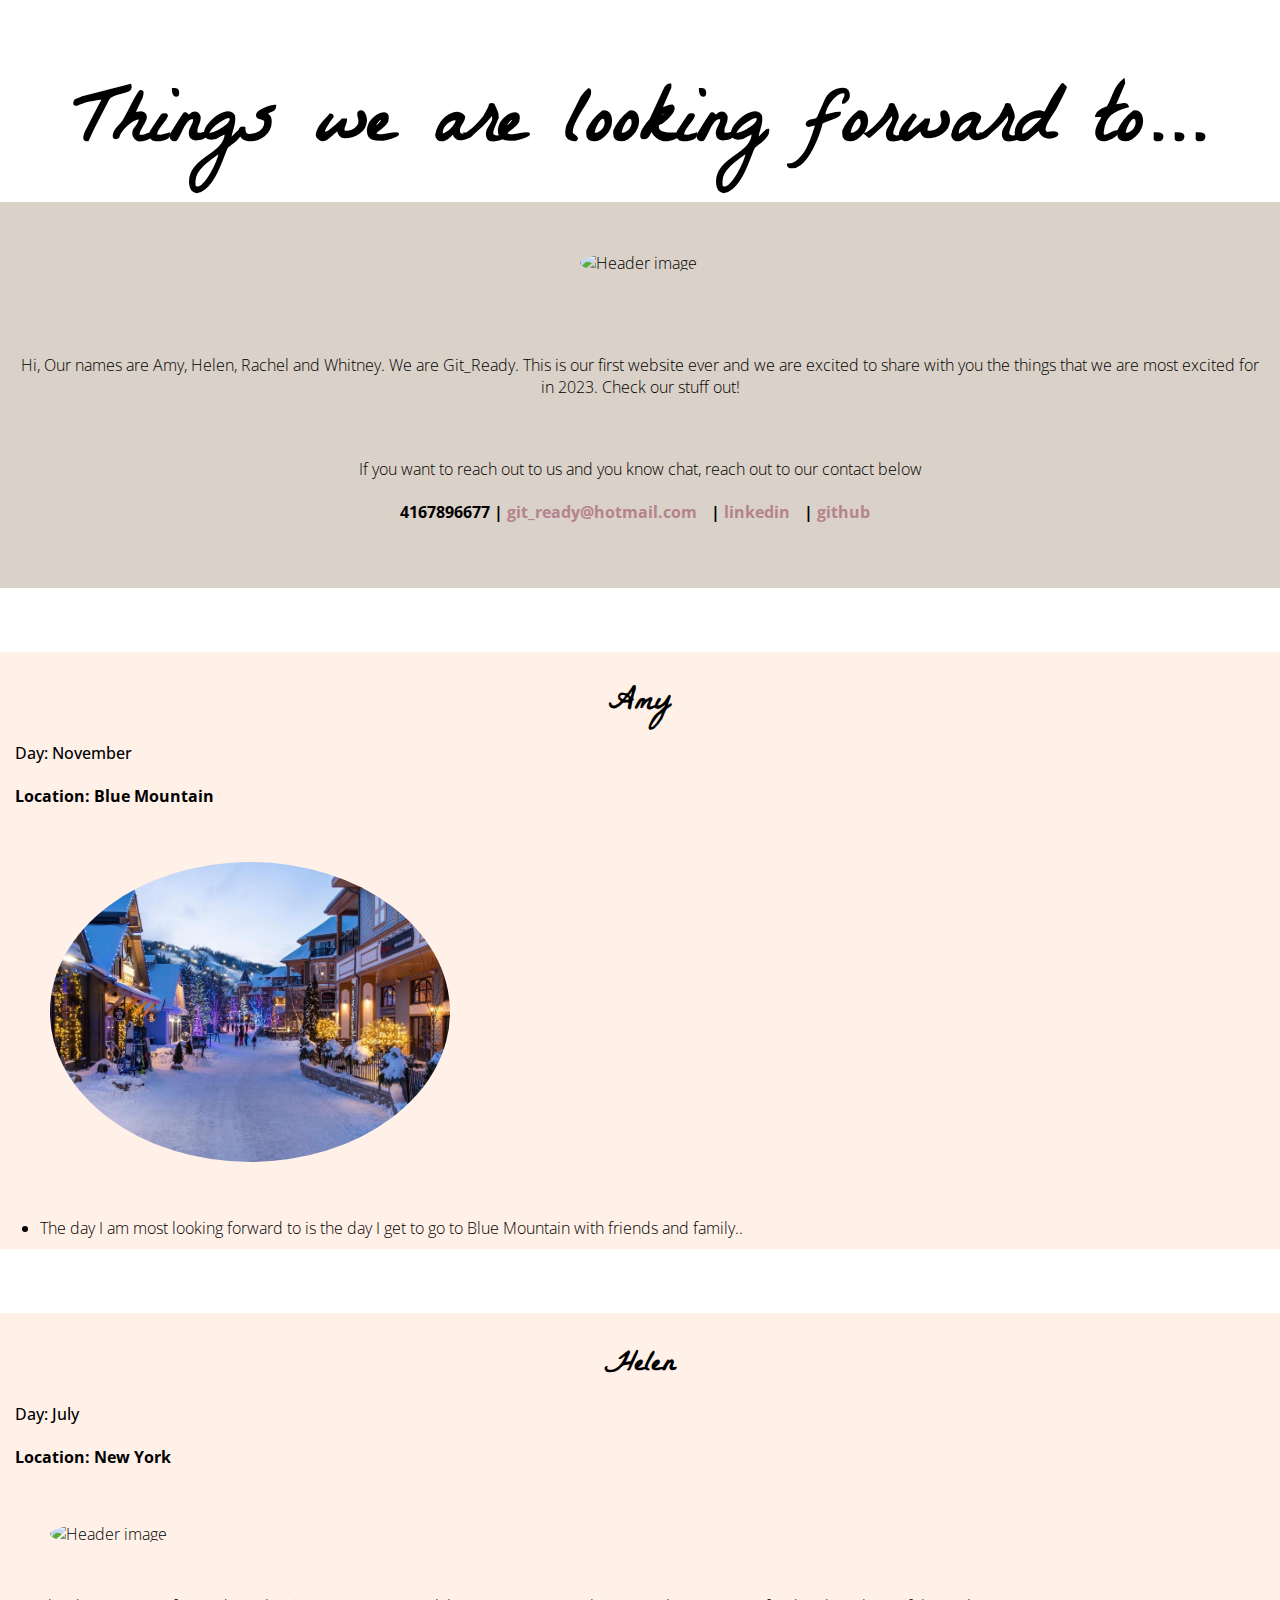
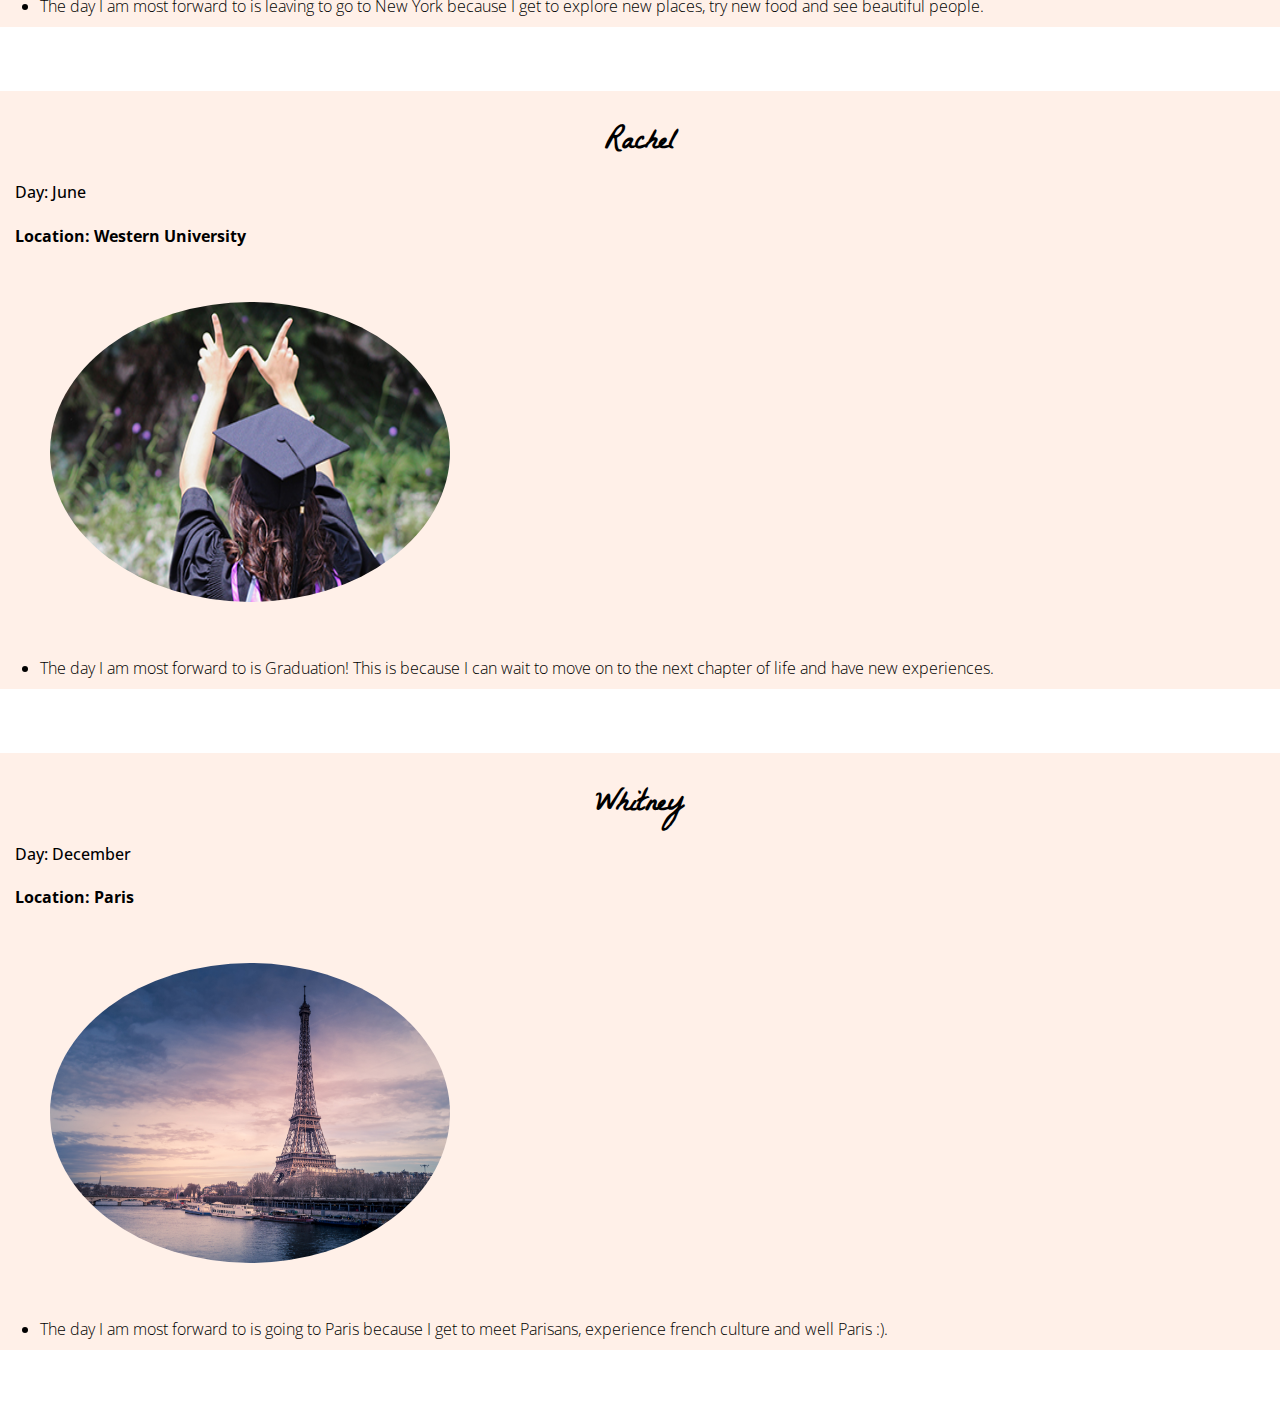
==== index2.html @ c77c05b2 "all files" ====
<!DOCTYPE html>
<html lang="en">

<head>
    <meta charset="UTF-8">
    <title>Git_Ready</title>
    <!-- styling links (stylesheet and fonts) -->
    <link rel="stylesheet" href="styles.css">
    <link rel="preconnect" href="https://fonts.googleapis.com">
    <link rel="preconnect" href="https://fonts.gstatic.com" crossorigin>
    <link href="https://fonts.googleapis.com/css2?family=La+Belle+Aurore&family=Open+Sans:wght@300;400;600&display=swap" rel="stylesheet">
</head>

<body>
    <header>
        <h1>Things we are looking forward to...</h1>
        
    </header>

    <section class="about">
        <img class="profile-img" src="header.avif" alt="Header image.">
        <p>Hi, Our names are Amy, Helen, Rachel and Whitney. We are Git_Ready. This is our first website ever and we are excited to share with you the things that we are most excited for in 2023. Check our stuff out!</p>

<p></p>

<p>If you want to reach out to us and you know chat, reach out to our contact below</p>
<h4> 4167896677 | <a href="mailto:git_ready@hotmail.com">git_ready@hotmail.com</a> | <a
                href="https://www.linkedin.com/in/git_ready/">linkedin</a> | <a
                href="https://github.com/Git-Ready">github</a></h4>
<p></p>
<p></p>

    </section>

    <section class="Girlboss1">
        <h3>Amy</h3>
	  <p class="date">Day: November</p>
        <h4 class="organization">Location: Blue Mountain </h4>
        <img class="profile-img" src="Amy.jpeg" alt="Header image.">

        <ul>
            <li>The day I am most looking forward to is the day I get to go to Blue Mountain with friends and family..
            </li>
        </ul>
    </section>


    <section class="Girlboss2">

        <h3>Helen</h3>
        <p class="date">Day: July</p>
        <h4 class="organization">Location: New York</h4>
        <img class="profile-img" src="Helen.jpg." alt="Header image.">

        <ul>
            <li>The day I am most forward to is leaving to go to New York because I get to explore new places, try new food and see beautiful people.
            </li>
        </ul>
    </section>


    <section class="Girlboss3">
        <h3>Rachel</h3>
        <p class="date">Day: June</p>
        <h4 class="organization">Location: Western University</h4>
        <img class="profile-img" src="Rachel.jpg" alt="Header image.">

        <ul>
            <li>The day I am most forward to is Graduation! This is because I can wait to move on to the next chapter of life and have new experiences.
            </li>
        </ul>
    </section>


    <section class="Girlboss4">
        <h3>Whitney</h3>
        <p class="date">Day: December</p>
        <h4 class="organization">Location: Paris</h4>
        <img class="profile-img" src="Whitney.jpg" alt="Header image.">

        <ul>
            <li>The day I am most forward to is going to Paris because I get to meet Parisans, experience french culture and well Paris :).
            </li>
        </ul>
    </section>

</body>

</html>
---- styles.css ----
body {
    /* background-color: #EDEDE9; */
    font-family: 'Open Sans', sans-serif;
    background: url(../images/work-background.jpg);
    background-repeat: no-repeat;
    background-attachment: fixed;
    background-size: cover;
    margin: 0;
    font-weight: 300;
}

section {
    width: 100%;
    margin-bottom: 5%;
    background: rgb(255, 205, 178, 0.3);
    overflow: hidden;
    
}

h1 {
    font-family: 'La Belle Aurore', cursive;
    font-size: 80px;
    margin-bottom: 0;
}

h2 {
    padding-left: 15px;
    padding-right: 15px;
    font-weight: 300;
}

h3 {
    font-family: 'La Belle Aurore', cursive;
    padding: 10px;
    padding-top: 25px;
    margin: 0;
    text-align: center;
    font-size: 30px;
}

h4 {
    padding-left: 15px;
    padding-right: 15px;
    margin-bottom: 5px;
}

p {
    padding-left: 15px;
    padding-right: 15px;
    margin: 0;
}

a {
    color: #b5838d;
    padding-right: 10px;
    text-decoration: none;
}

a:hover {
    color: #78543F;
}

ul {
    margin: 0;
    padding-bottom: 10px;
}

.title {
    font-style: italic;
}

.date {
/*    float: right;*/
    font-weight: 500;
}

.location {
    float: right;
    font-weight: 100;
}

/* HEADER - About me */
header {
    text-align: center;
}

.about {
    /* background-color: #D6CCC2; */
    background: rgb(214, 204, 194, 0.9);
    overflow: hidden;
    text-align: center;
/*
    display: flex;
    align-items: center;
*/
}

.profile-img {
    border-radius: 50%;
    width: 400px;
    margin: 50px;
    height: 300px;
}
.about p {
    padding-top: 30px;
}
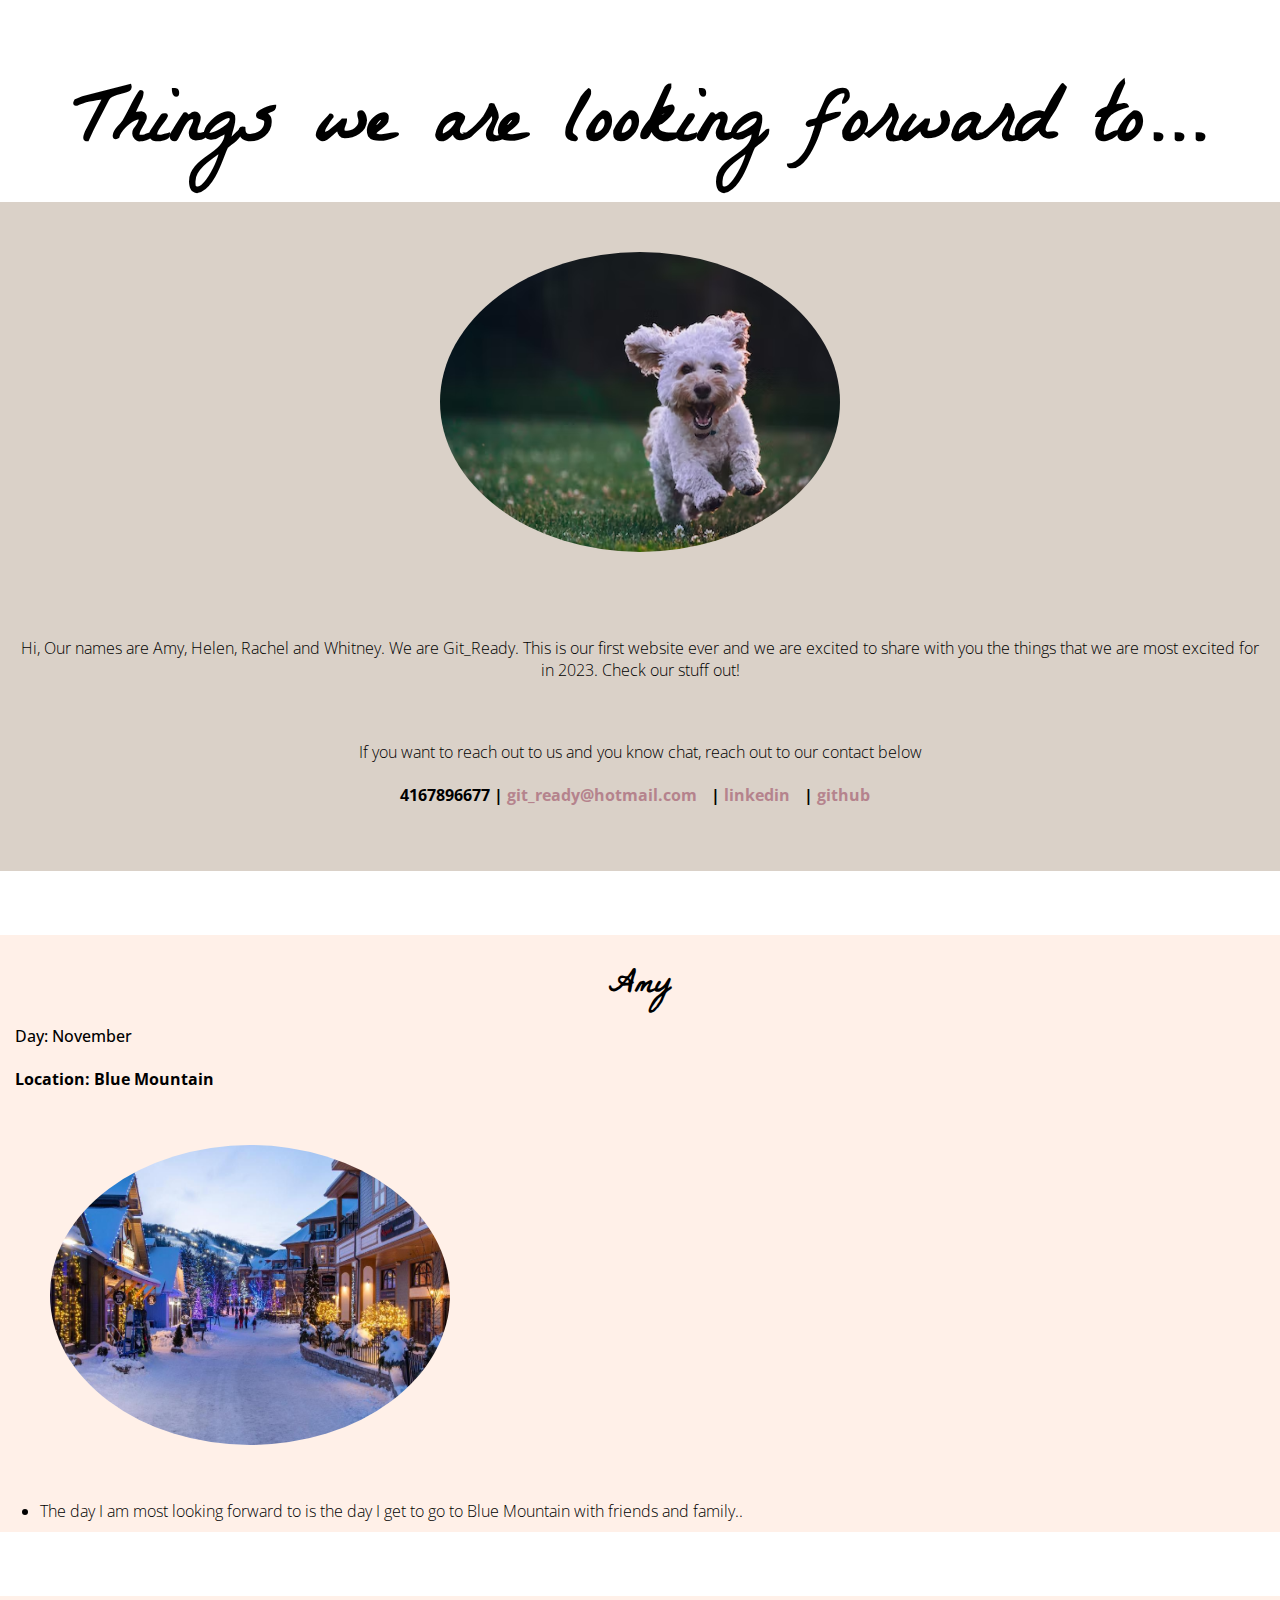
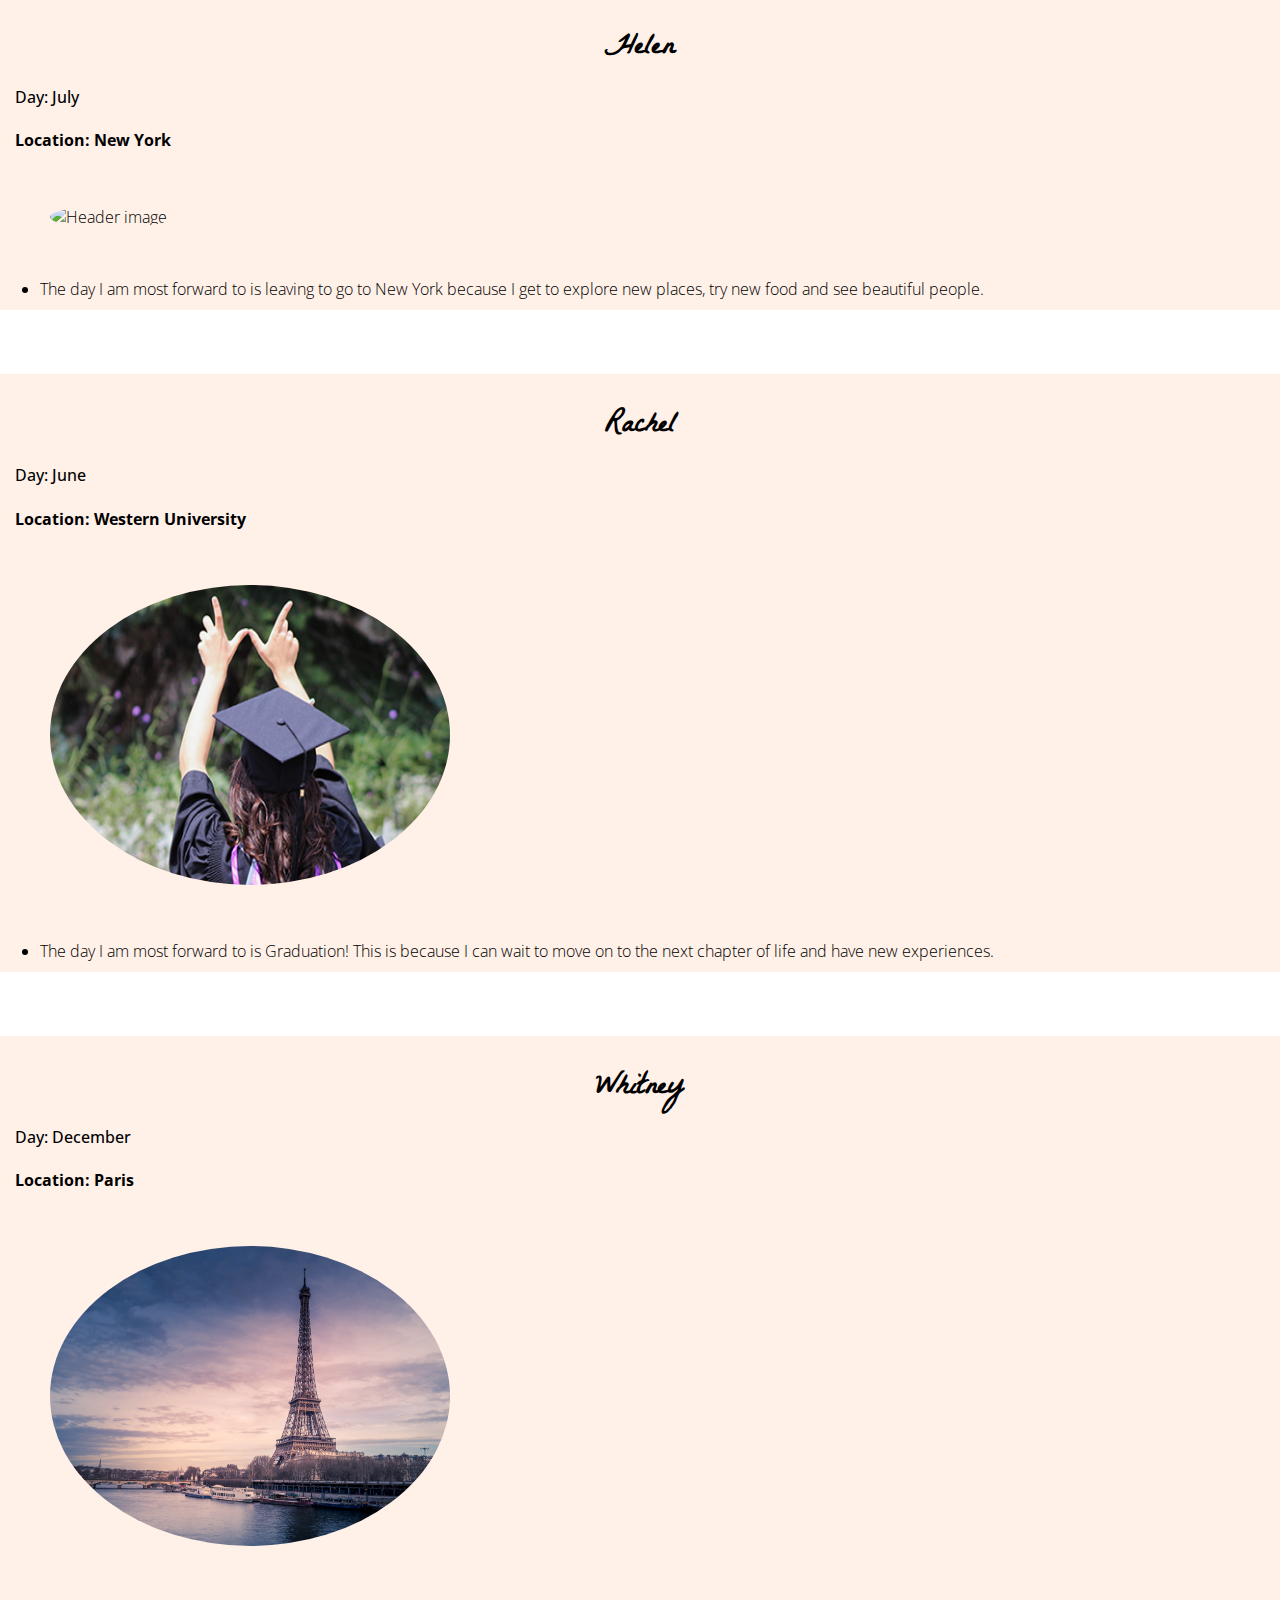
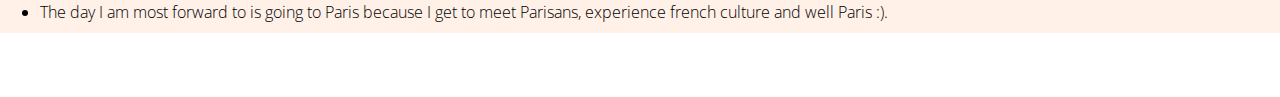
==== commit df917432: "jpg" ====
--- a/index2.html
+++ b/index2.html
@@ -18,7 +18,7 @@
     </header>
 
     <section class="about">
-        <img class="profile-img" src="header.avif" alt="Header image.">
+        <img class="profile-img" src="header.jpg" alt="Header image.">
         <p>Hi, Our names are Amy, Helen, Rachel and Whitney. We are Git_Ready. This is our first website ever and we are excited to share with you the things that we are most excited for in 2023. Check our stuff out!</p>
 
 <p></p>
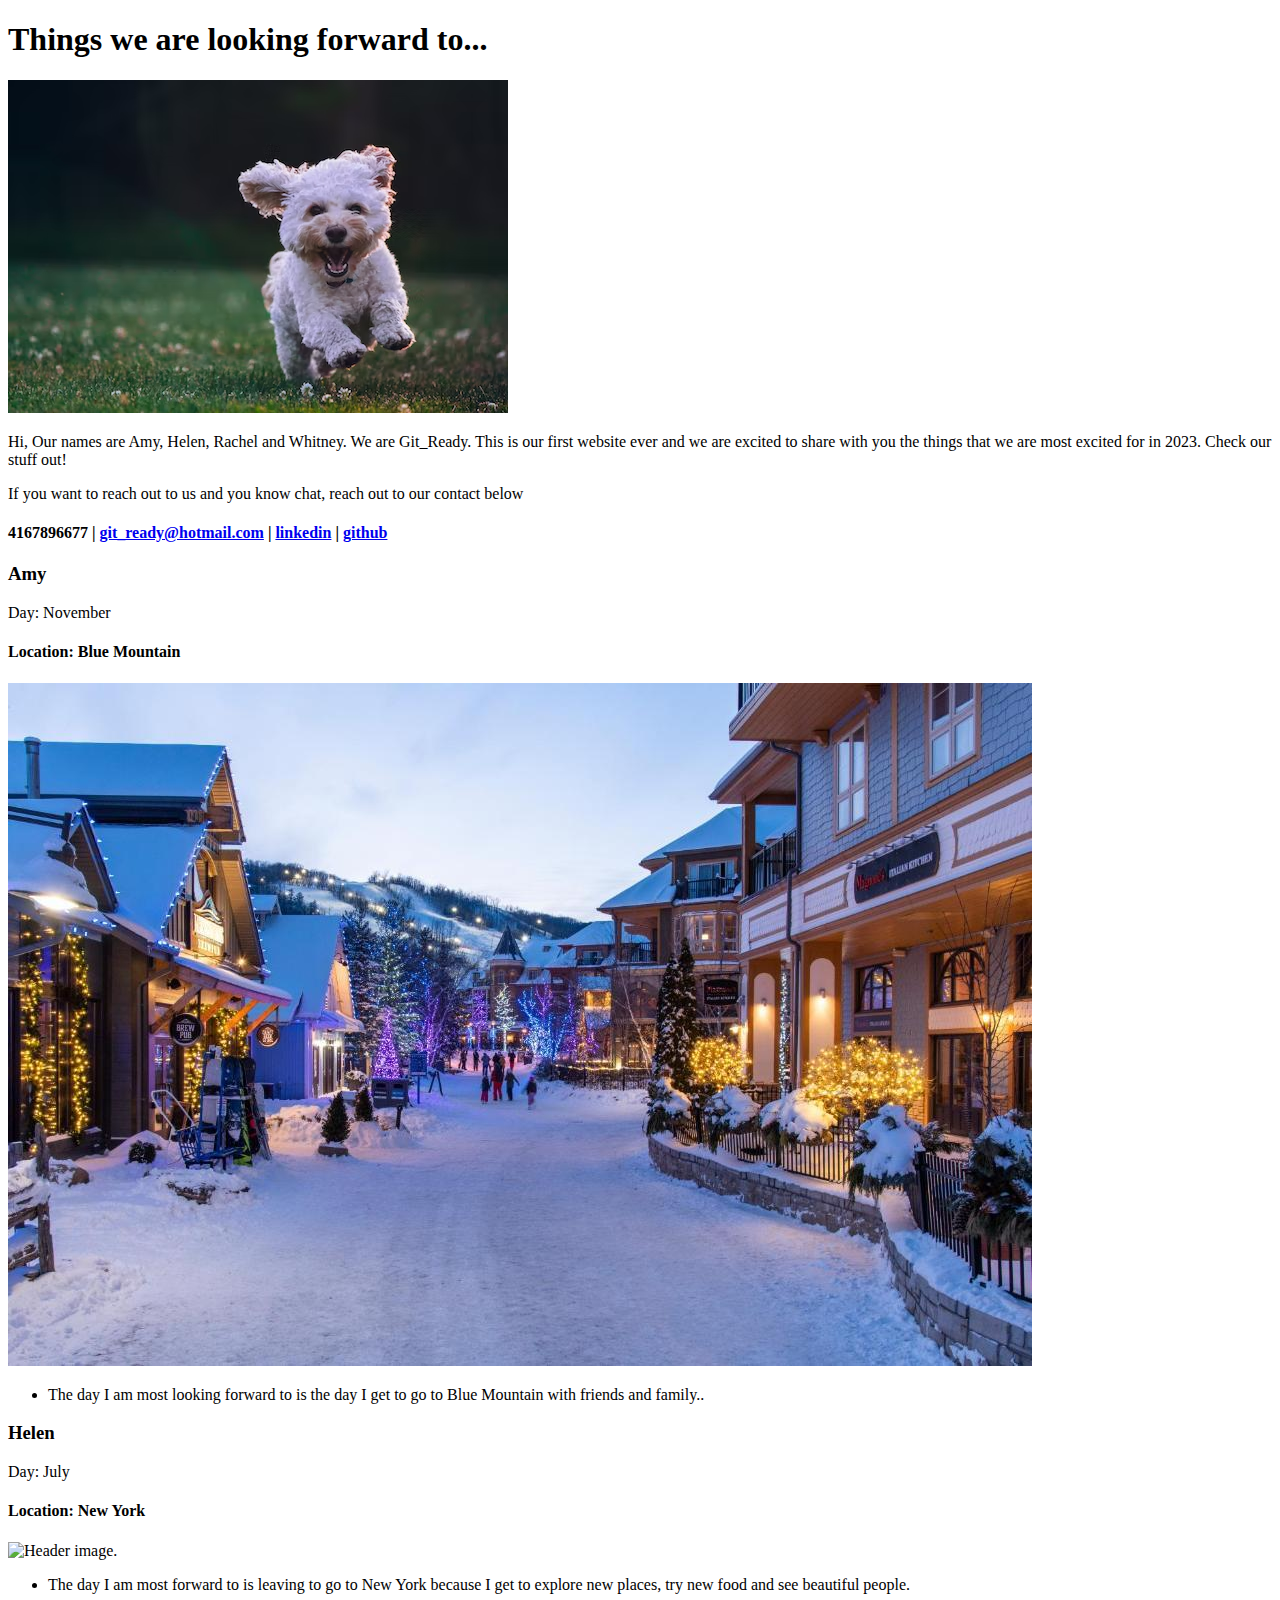
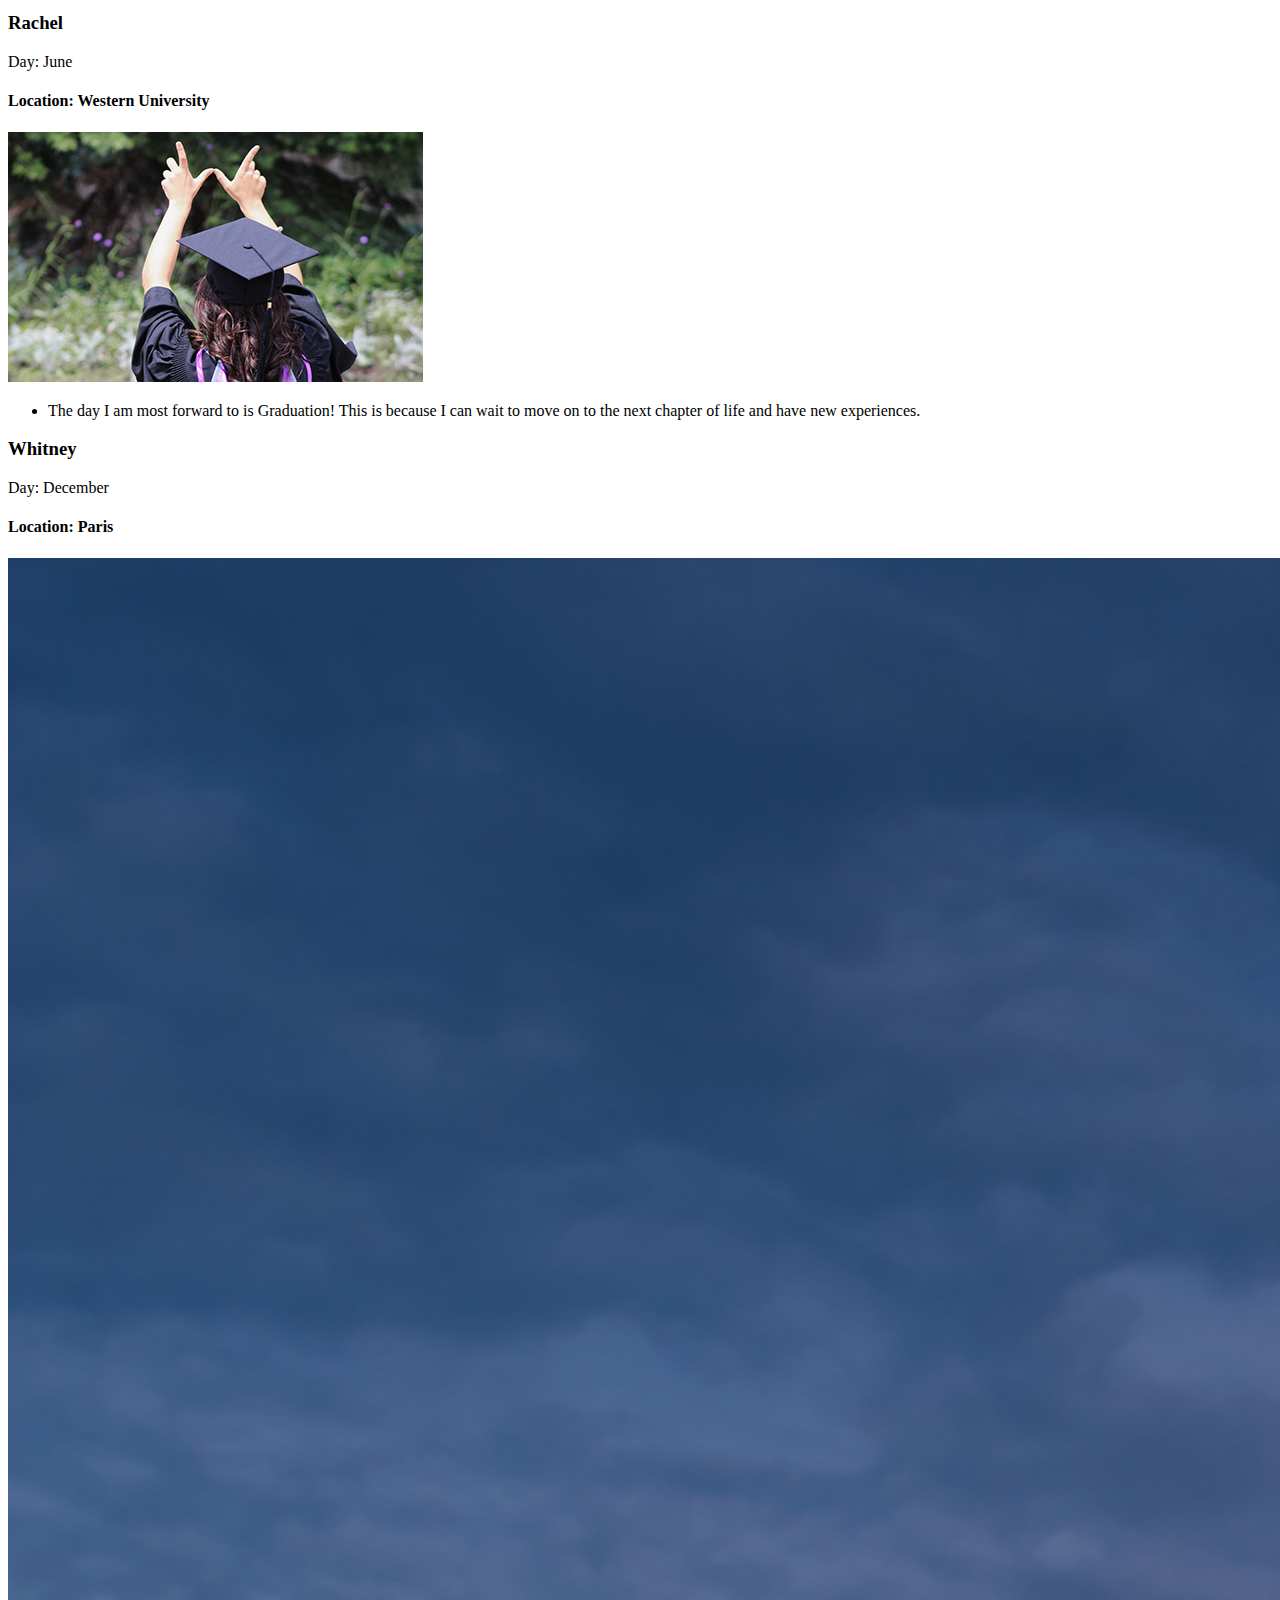
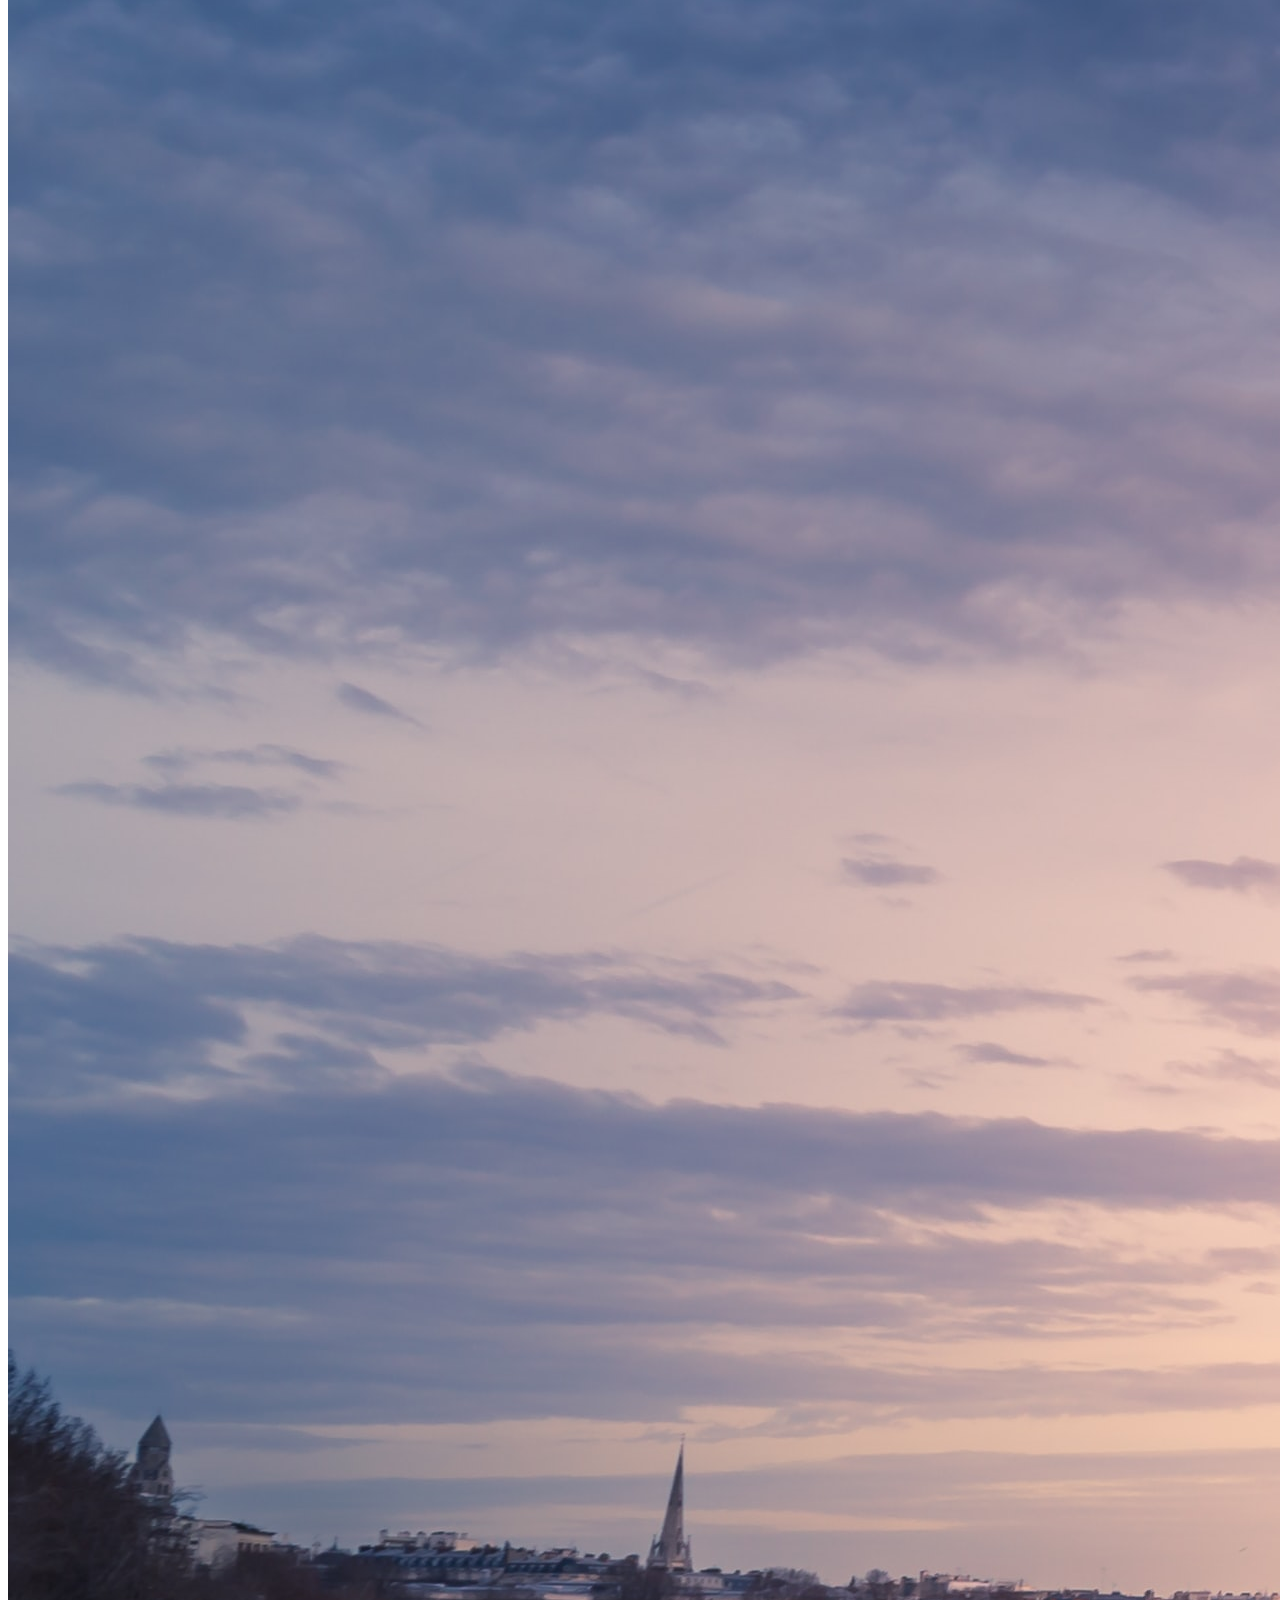
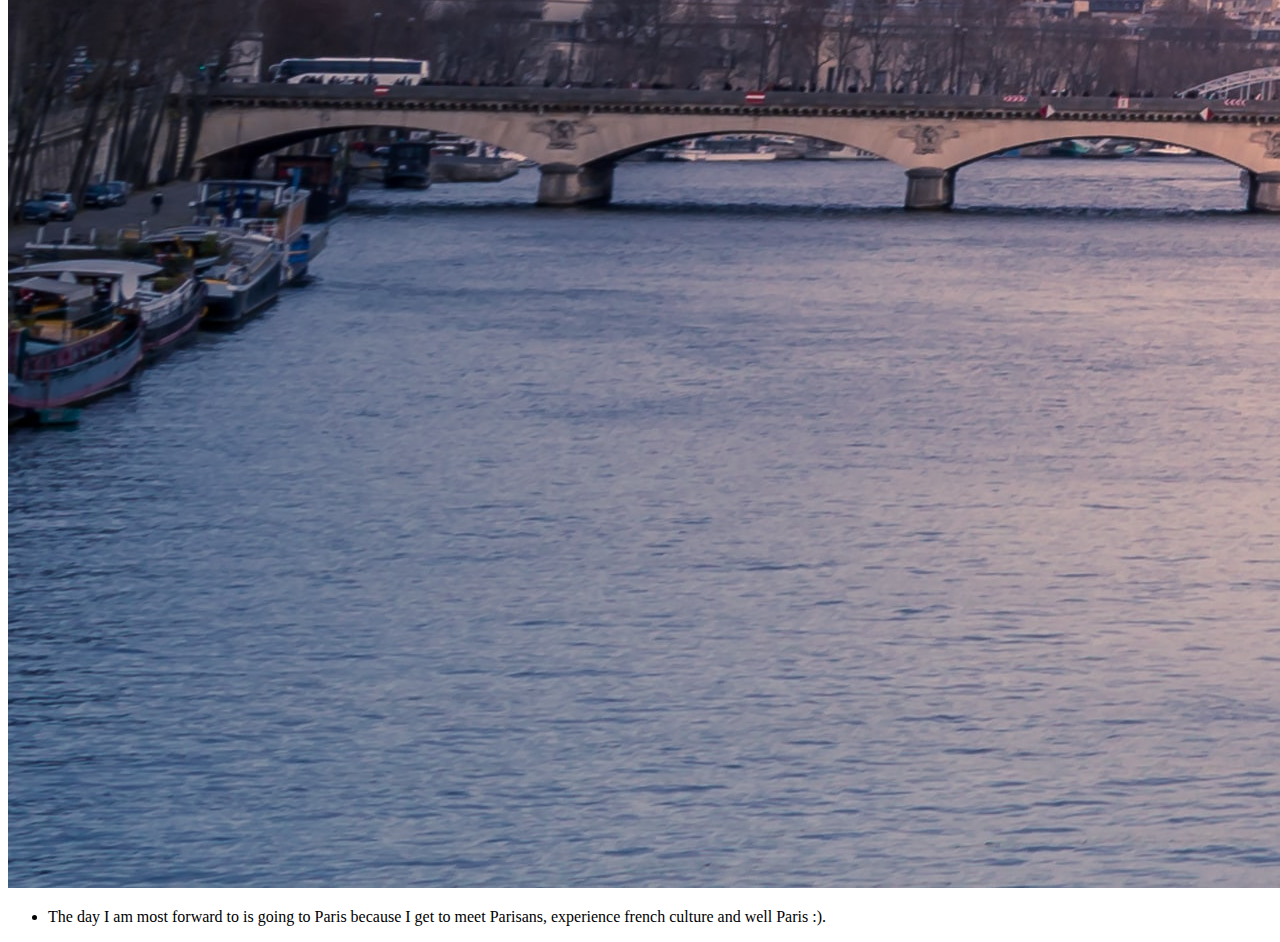
==== commit a9955cec: "Update index2.html" ====
--- a/index2.html
+++ b/index2.html
@@ -5,7 +5,7 @@
     <meta charset="UTF-8">
     <title>Git_Ready</title>
     <!-- styling links (stylesheet and fonts) -->
-    <link rel="stylesheet" href="styles.css">
+    <link rel="stylesheet" href="../htmlcss/styles.css">
     <link rel="preconnect" href="https://fonts.googleapis.com">
     <link rel="preconnect" href="https://fonts.gstatic.com" crossorigin>
     <link href="https://fonts.googleapis.com/css2?family=La+Belle+Aurore&family=Open+Sans:wght@300;400;600&display=swap" rel="stylesheet">
@@ -86,4 +86,4 @@
 
 </body>
 
-</html>+</html>
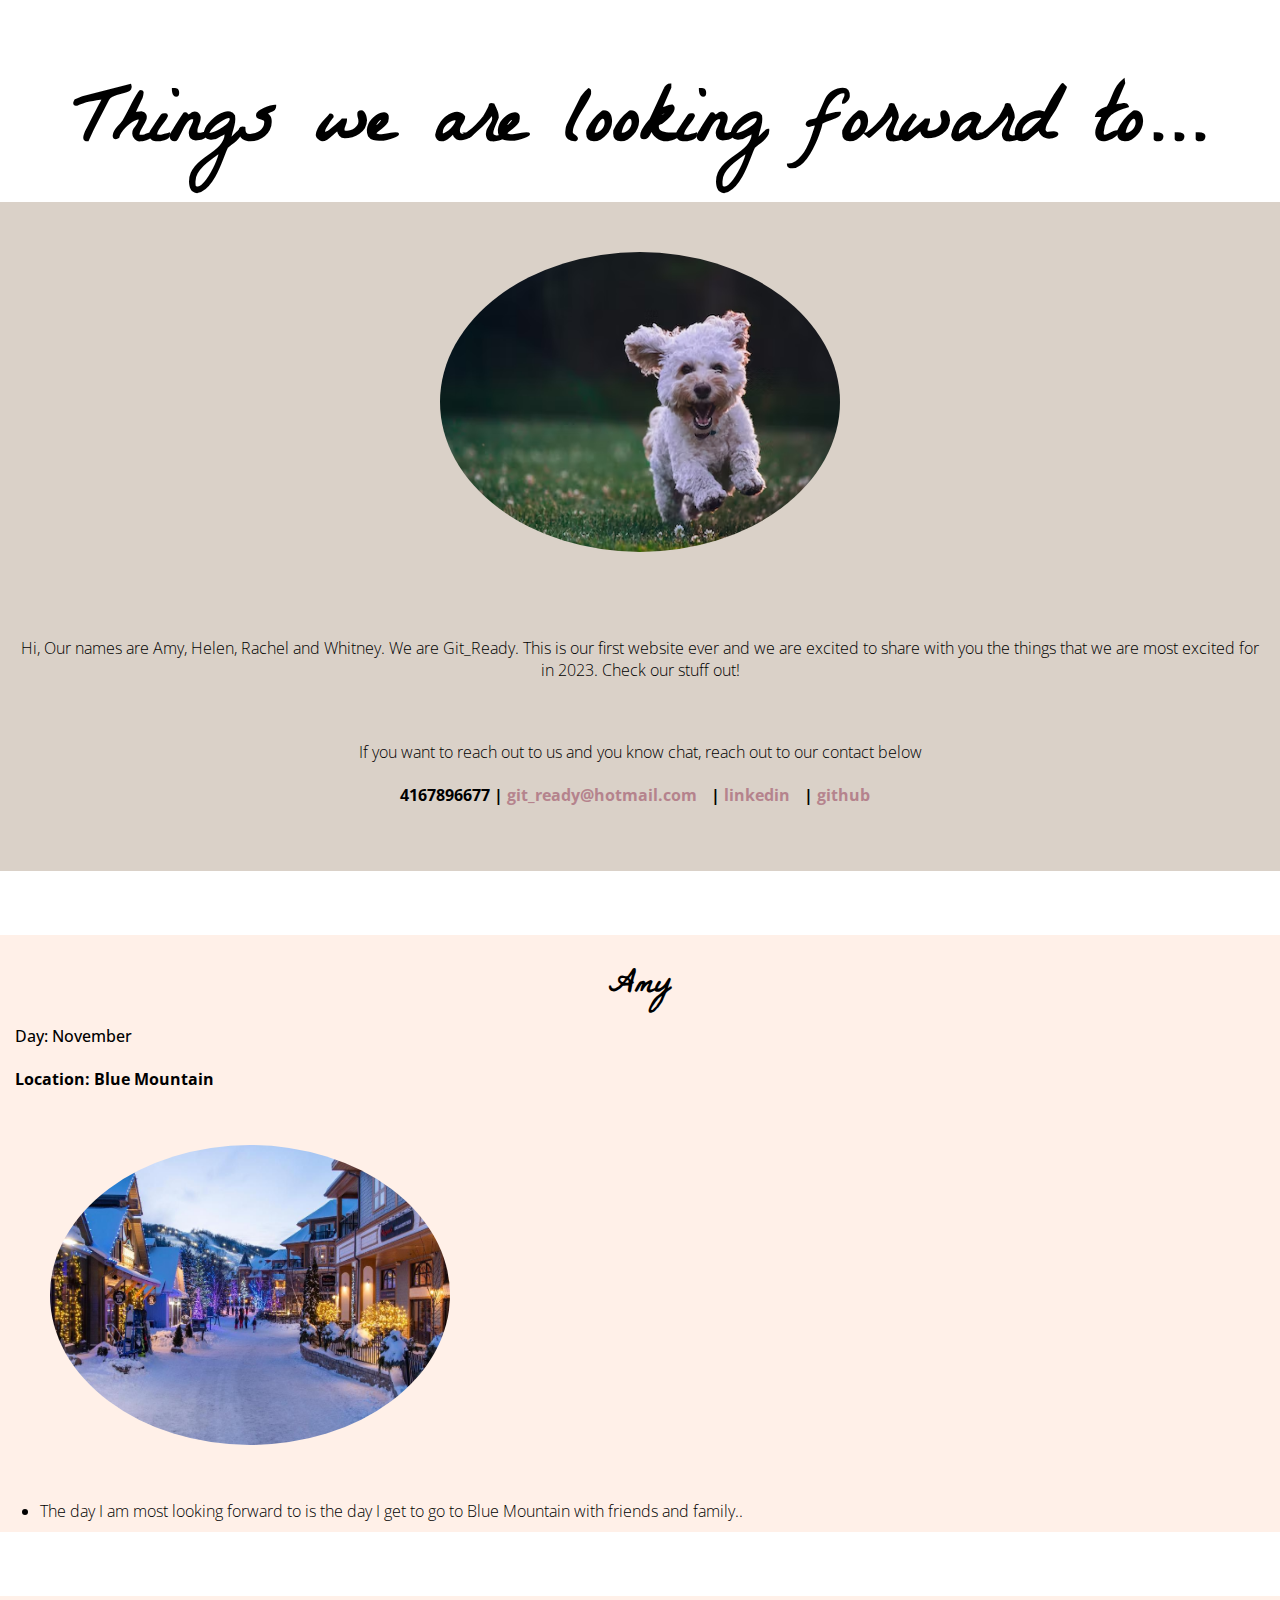
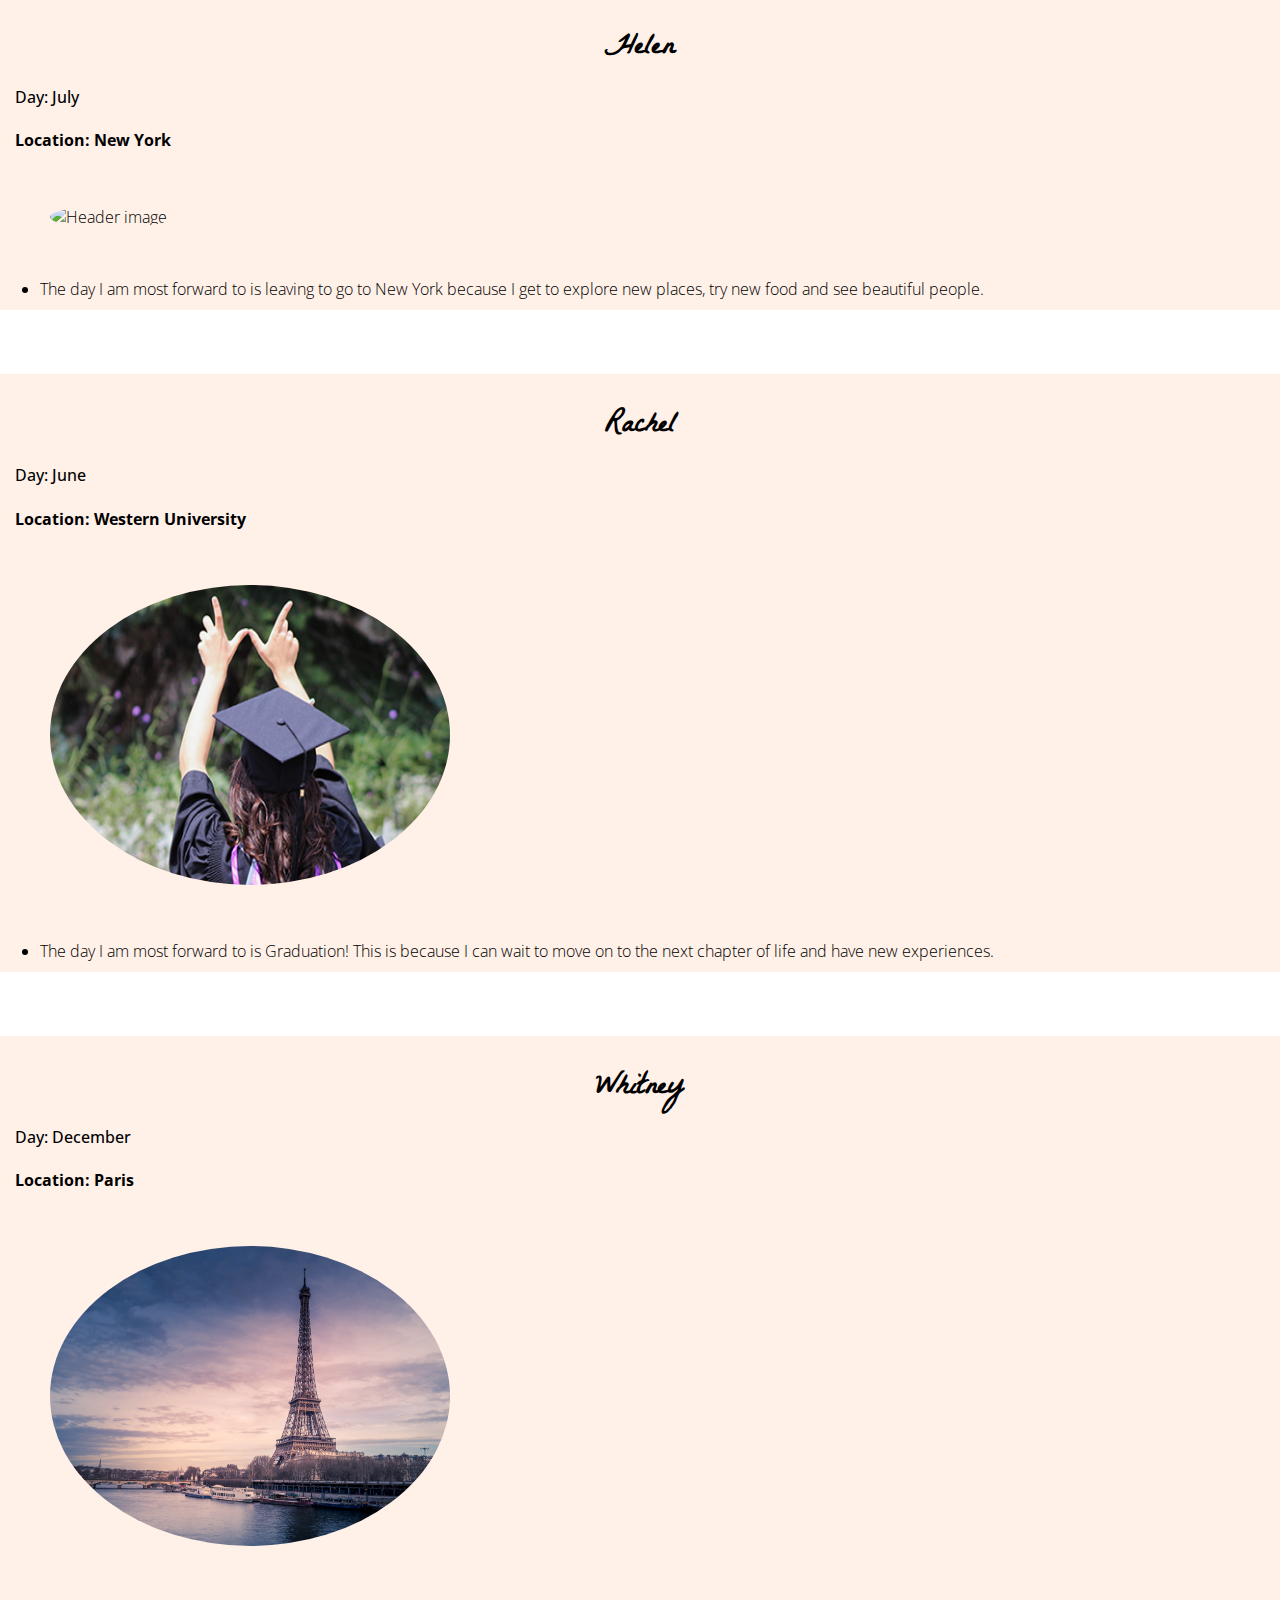
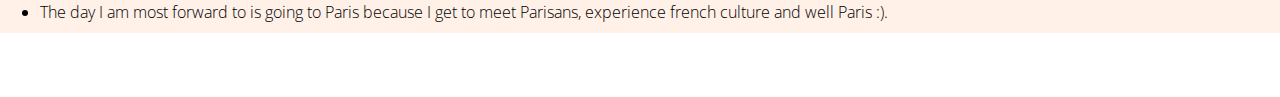
==== commit c263a3e9: "Update index2.html" ====
--- a/index2.html
+++ b/index2.html
@@ -5,7 +5,7 @@
     <meta charset="UTF-8">
     <title>Git_Ready</title>
     <!-- styling links (stylesheet and fonts) -->
-    <link rel="stylesheet" href="../htmlcss/styles.css">
+    <link rel="stylesheet" href="../styles.css">
     <link rel="preconnect" href="https://fonts.googleapis.com">
     <link rel="preconnect" href="https://fonts.gstatic.com" crossorigin>
     <link href="https://fonts.googleapis.com/css2?family=La+Belle+Aurore&family=Open+Sans:wght@300;400;600&display=swap" rel="stylesheet">
--- a/styles.css
+++ b/styles.css
@@ -0,0 +1,107 @@
+body {
+    /* background-color: #EDEDE9; */
+    font-family: 'Open Sans', sans-serif;
+    background: url(../images/work-background.jpg);
+    background-repeat: no-repeat;
+    background-attachment: fixed;
+    background-size: cover;
+    margin: 0;
+    font-weight: 300;
+}
+
+section {
+    width: 100%;
+    margin-bottom: 5%;
+    background: rgb(255, 205, 178, 0.3);
+    overflow: hidden;
+    
+}
+
+h1 {
+    font-family: 'La Belle Aurore', cursive;
+    font-size: 80px;
+    margin-bottom: 0;
+}
+
+h2 {
+    padding-left: 15px;
+    padding-right: 15px;
+    font-weight: 300;
+}
+
+h3 {
+    font-family: 'La Belle Aurore', cursive;
+    padding: 10px;
+    padding-top: 25px;
+    margin: 0;
+    text-align: center;
+    font-size: 30px;
+}
+
+h4 {
+    padding-left: 15px;
+    padding-right: 15px;
+    margin-bottom: 5px;
+}
+
+p {
+    padding-left: 15px;
+    padding-right: 15px;
+    margin: 0;
+}
+
+a {
+    color: #b5838d;
+    padding-right: 10px;
+    text-decoration: none;
+}
+
+a:hover {
+    color: #78543F;
+}
+
+ul {
+    margin: 0;
+    padding-bottom: 10px;
+}
+
+.title {
+    font-style: italic;
+}
+
+.date {
+/*    float: right;*/
+    font-weight: 500;
+}
+
+.location {
+    float: right;
+    font-weight: 100;
+}
+
+/* HEADER - About me */
+header {
+    text-align: center;
+}
+
+.about {
+    /* background-color: #D6CCC2; */
+    background: rgb(214, 204, 194, 0.9);
+    overflow: hidden;
+    text-align: center;
+/*
+    display: flex;
+    align-items: center;
+*/
+}
+
+.profile-img {
+    border-radius: 50%;
+    width: 400px;
+    margin: 50px;
+    height: 300px;
+}
+.about p {
+    padding-top: 30px;
+}
+
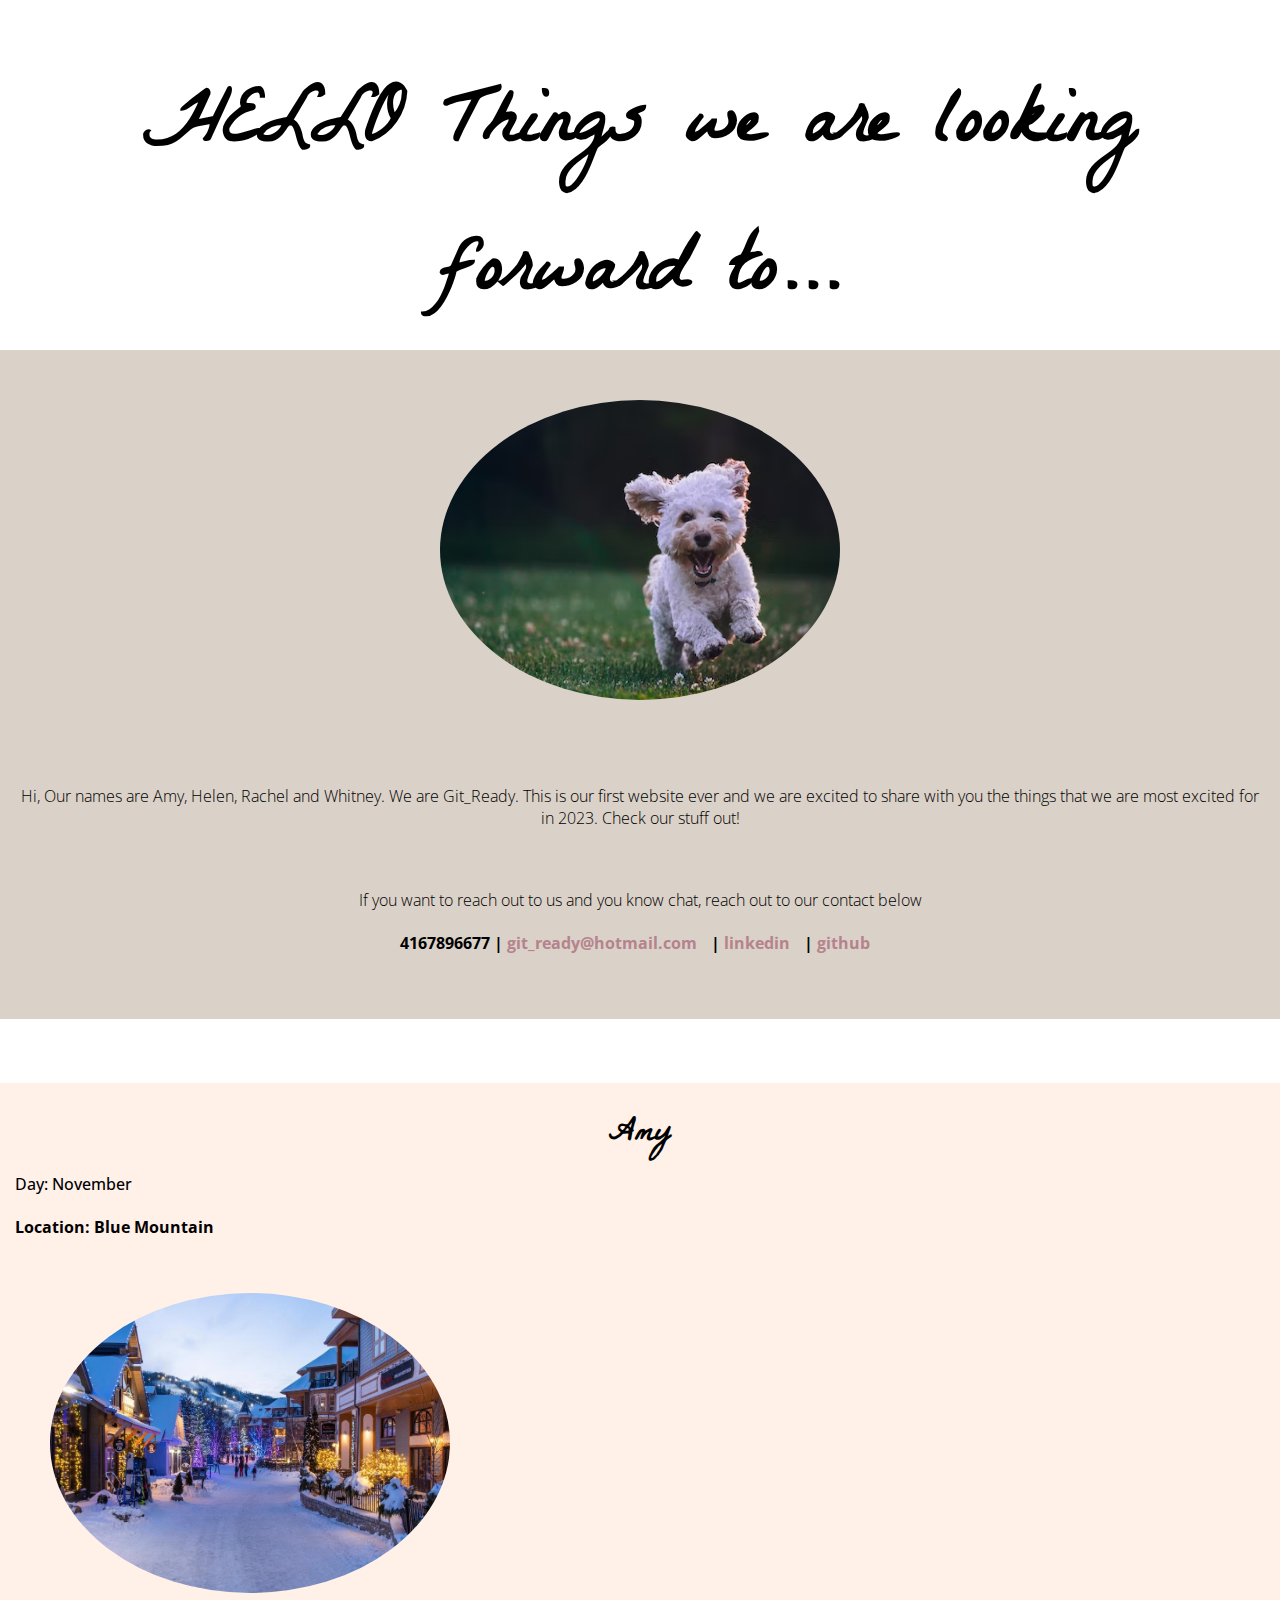
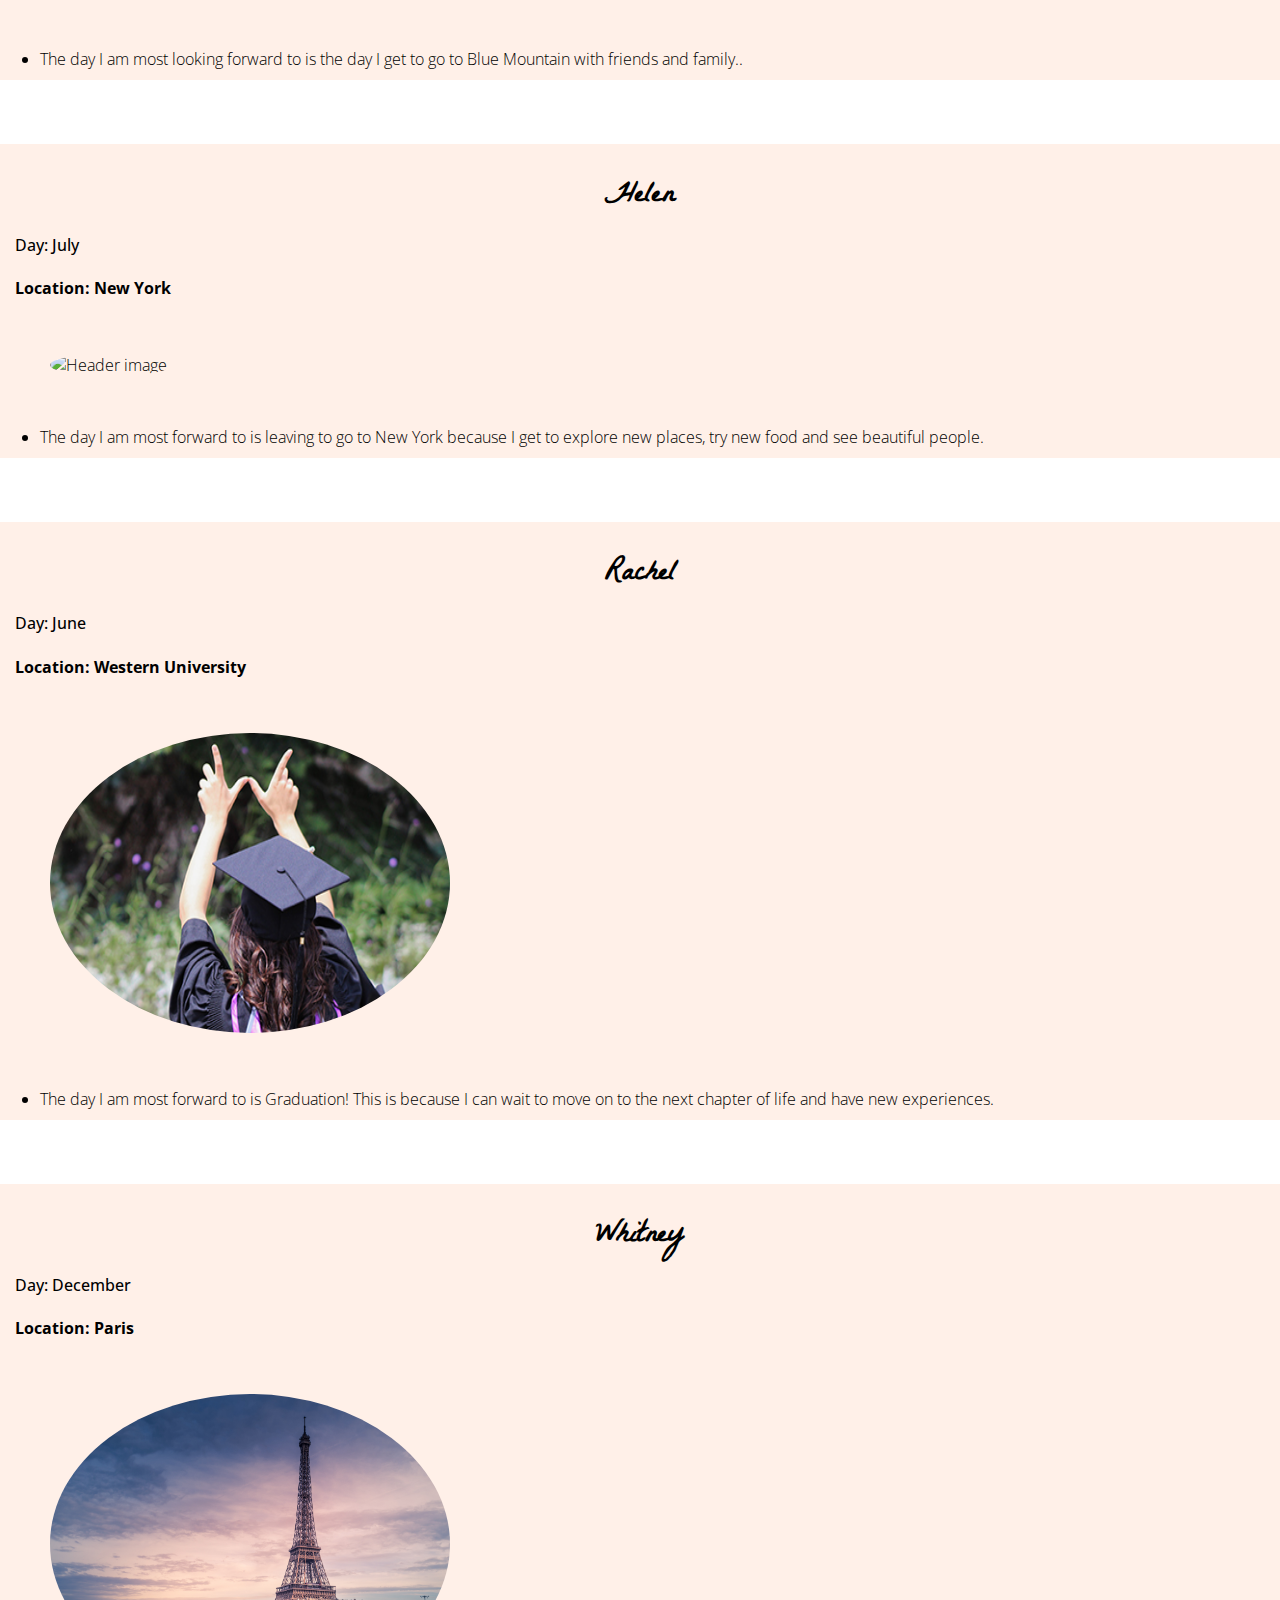
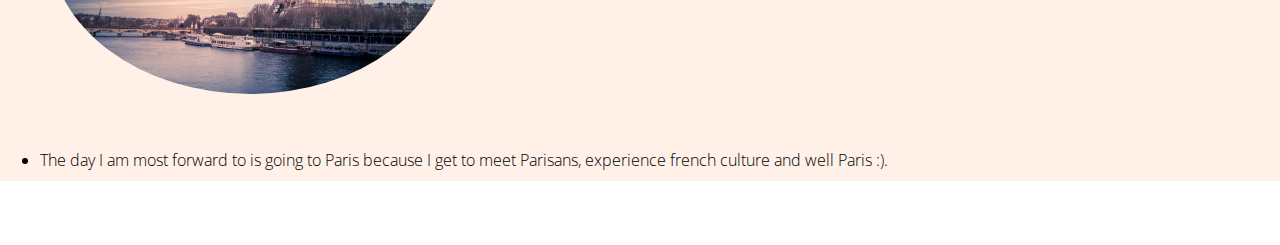
==== commit 0c31dc80: "Update index2.html" ====
--- a/index2.html
+++ b/index2.html
@@ -13,7 +13,7 @@
 
 <body>
     <header>
-        <h1>Things we are looking forward to...</h1>
+        <h1>HELLO Things we are looking forward to...</h1>
         
     </header>
 
